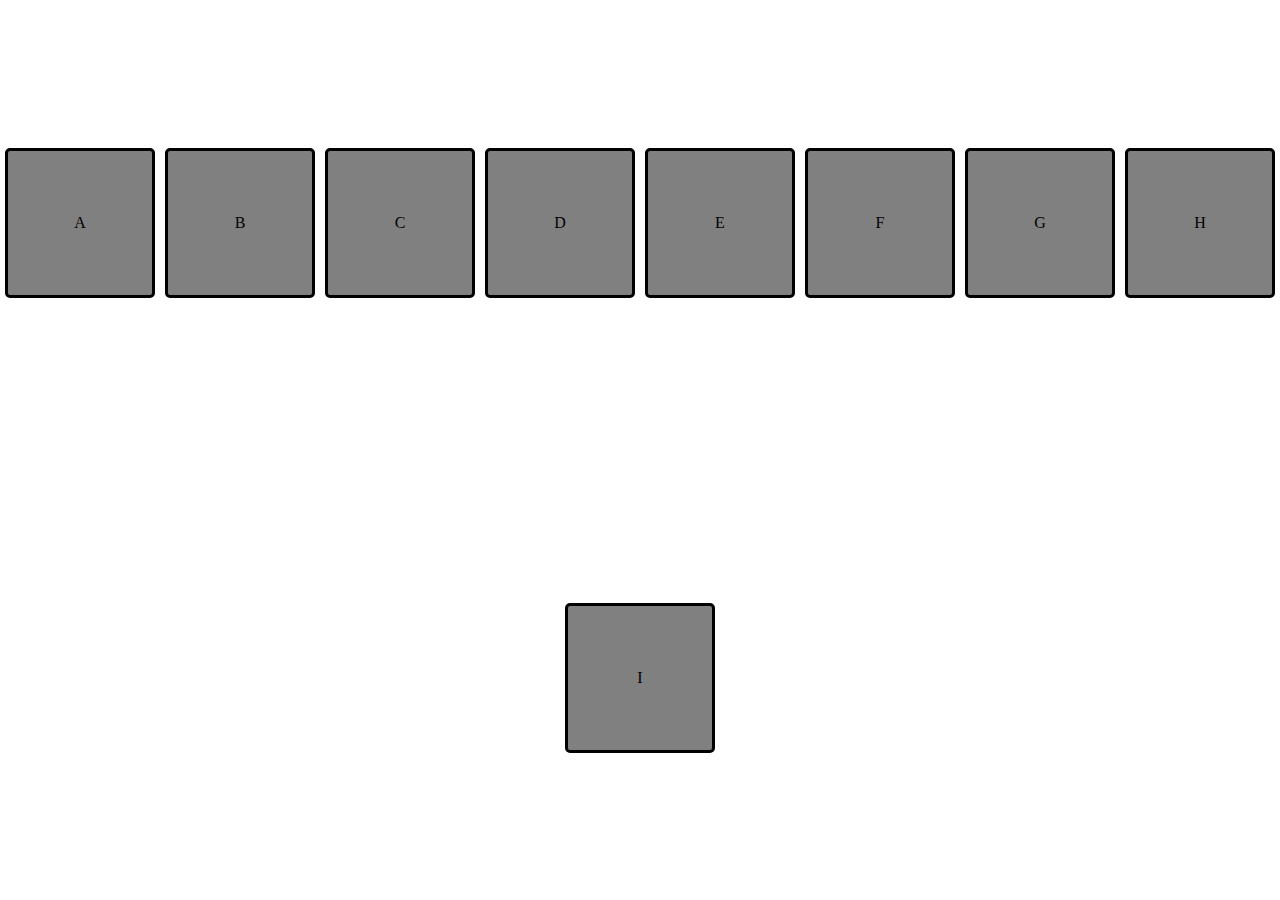
==== flex-box/Project-2/index.html @ f0a2bb30 "Layout of block" ====
<!DOCTYPE html>
<html lang="en">
<head>
    <meta charset="UTF-8">
    <meta name="viewport" content="width=device-width, initial-scale=1.0">
    <link rel="stylesheet" href="style.css">
    <title>Project 2</title>
</head>
<body>
    <div class="container">
        <div class="item">A</div>
        <div class="item">B</div>
        <div class="item">C</div>
        <div class="item">D</div>
        <div class="item">E</div>
        <div class="item">F</div>
        <div class="item">G</div>
        <div class="item">H</div>
        <div class="item">I</div>
    </div>
</body>
</html>
---- flex-box/Project-2/style.css ----
* {
    padding: 0;
    margin: 0;
    box-sizing: border-box;
}
.container{
    width: 100%;
    height: 100vh;
    display: flex;
    flex-direction: row;
    gap: 10px;
    align-items: center;
    justify-content: center;
    flex-wrap: wrap;
}
.item {
    width: 150px;
    height: 150px;
    background-color: grey;
    border: 3px solid black;
    border-radius: 5px;
    display: flex;
    align-items: center;
    justify-content: center;
}
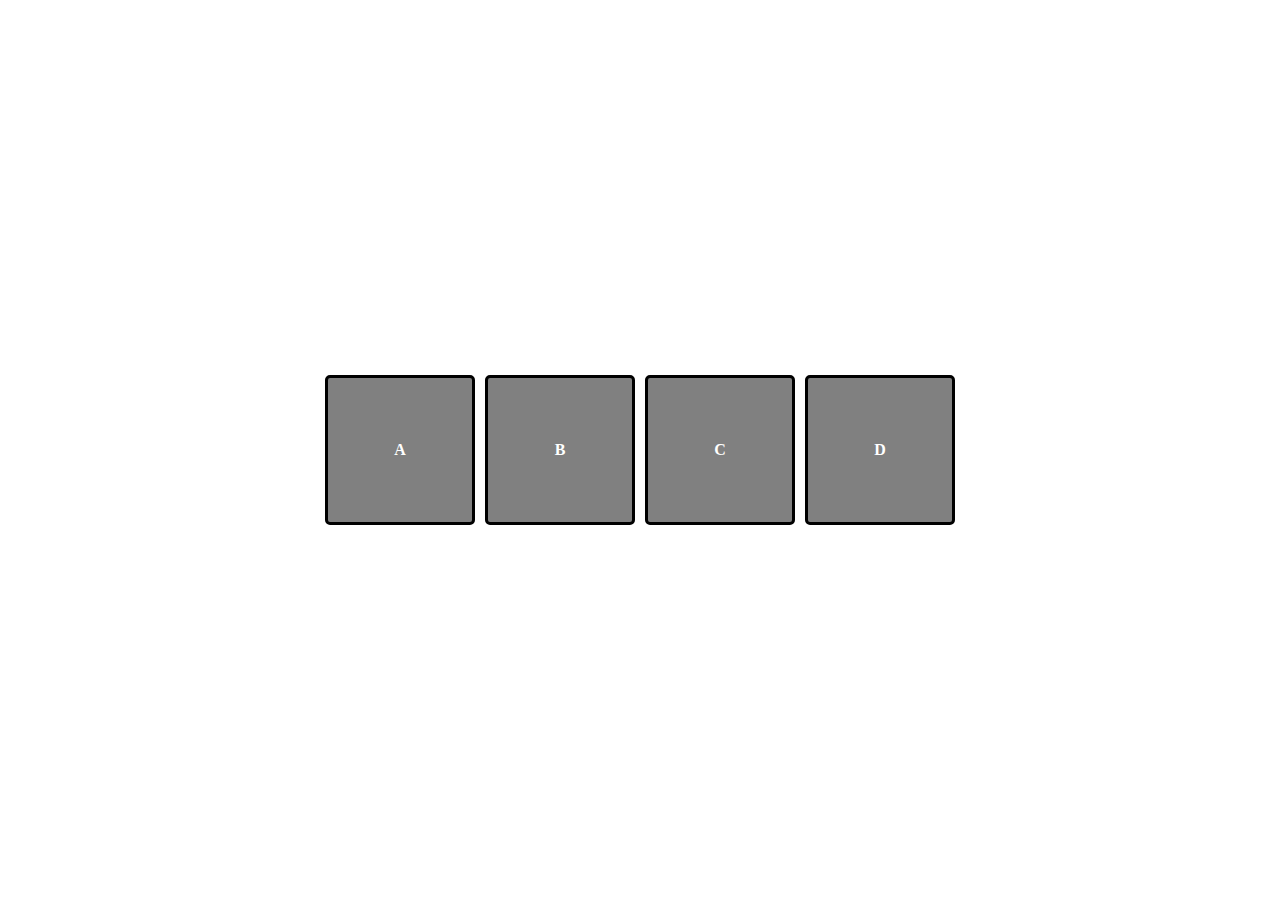
==== commit 1bb7eb8d: "color modifications" ====
--- a/flex-box/Project-2/index.html
+++ b/flex-box/Project-2/index.html
@@ -12,11 +12,11 @@
         <div class="item">B</div>
         <div class="item">C</div>
         <div class="item">D</div>
-        <div class="item">E</div>
+        <!-- <div class="item">E</div>
         <div class="item">F</div>
         <div class="item">G</div>
         <div class="item">H</div>
-        <div class="item">I</div>
+        <div class="item">I</div> -->
     </div>
 </body>
 </html>--- a/flex-box/Project-2/style.css
+++ b/flex-box/Project-2/style.css
@@ -11,13 +11,15 @@
     gap: 10px;
     align-items: center;
     justify-content: center;
-    flex-wrap: wrap;
-}
+   /* flex-wrap: wrap;*/
+} 
 .item {
     width: 150px;
     height: 150px;
     background-color: grey;
     border: 3px solid black;
+    color: white;
+    font-weight: bold;
     border-radius: 5px;
     display: flex;
     align-items: center;
